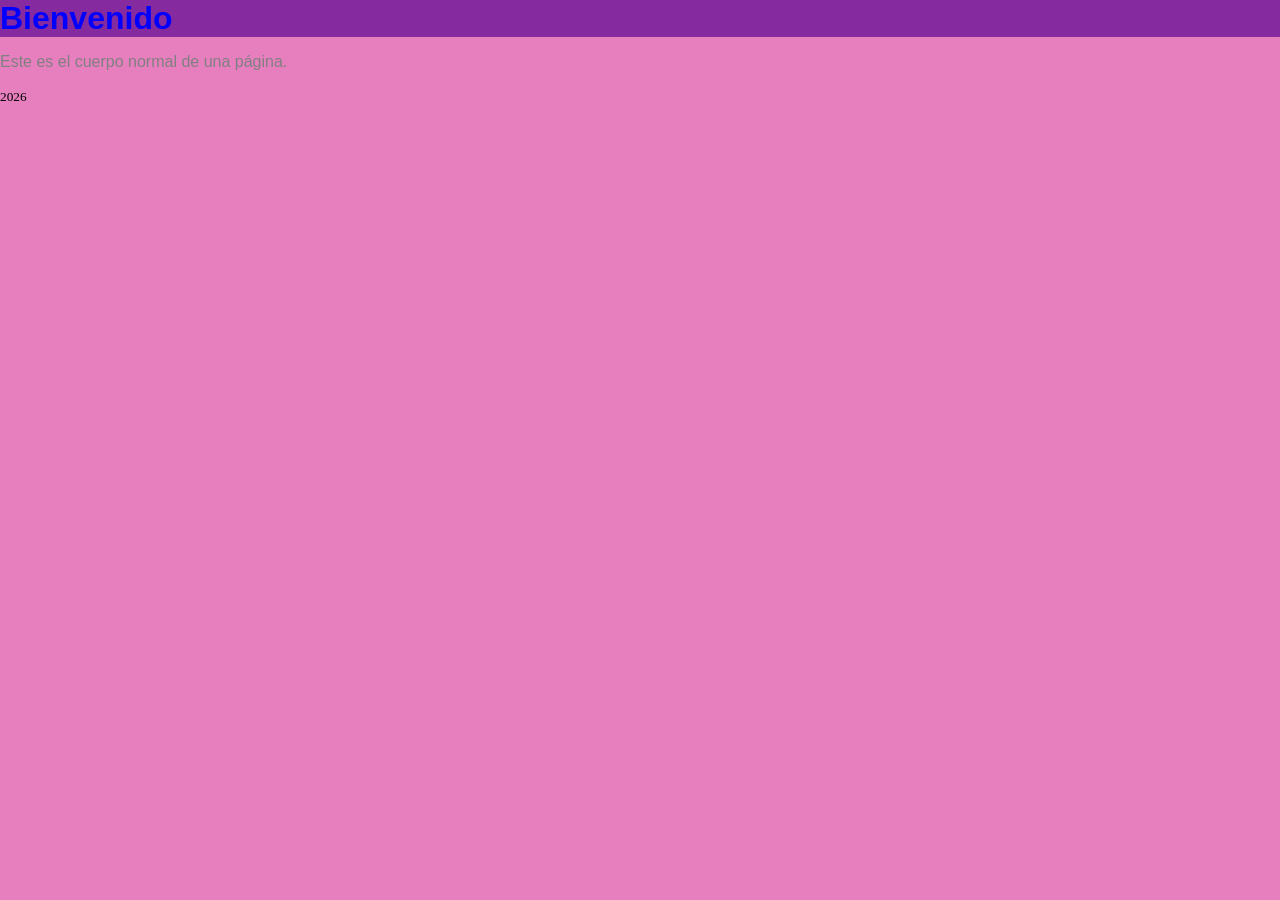
==== Mi_primera.html @ f34c86fd "Agosto-23-2026- PrimeraPag" ====
<!doctype html>
<html lang="es">
	<head>
		<link rel="stylesheet" href="estilos.css" />
		<meta charset="UTF-8" />
		<meta name="viewport" content="width=device-width, initial-scale=1.0" />
		<title>El Oceano</title>
	</head>
	<body>
		<header>
			<h1>Bienvenido</h1>
		</header>

		<main>
			<p>Este es el cuerpo normal de una página.</p>
		</main>

		<footer>
			<small> 2026</small>
		</footer>
	</body>
</html>
---- estilos.css ----
body{
    background-color: rgb(231, 127, 191);
    margin: 0;
    padding: 0;
}

h1{
    color: blue;
    font-size: 2em;
    font-family: Arial, sans-serif;
    background-color: rgb(133, 42, 159);
    margin: 0;
    padding: 0;
}

p{
    color: gray;
    font-size: 1em;
    font-family: Arial, sans-serif;
}
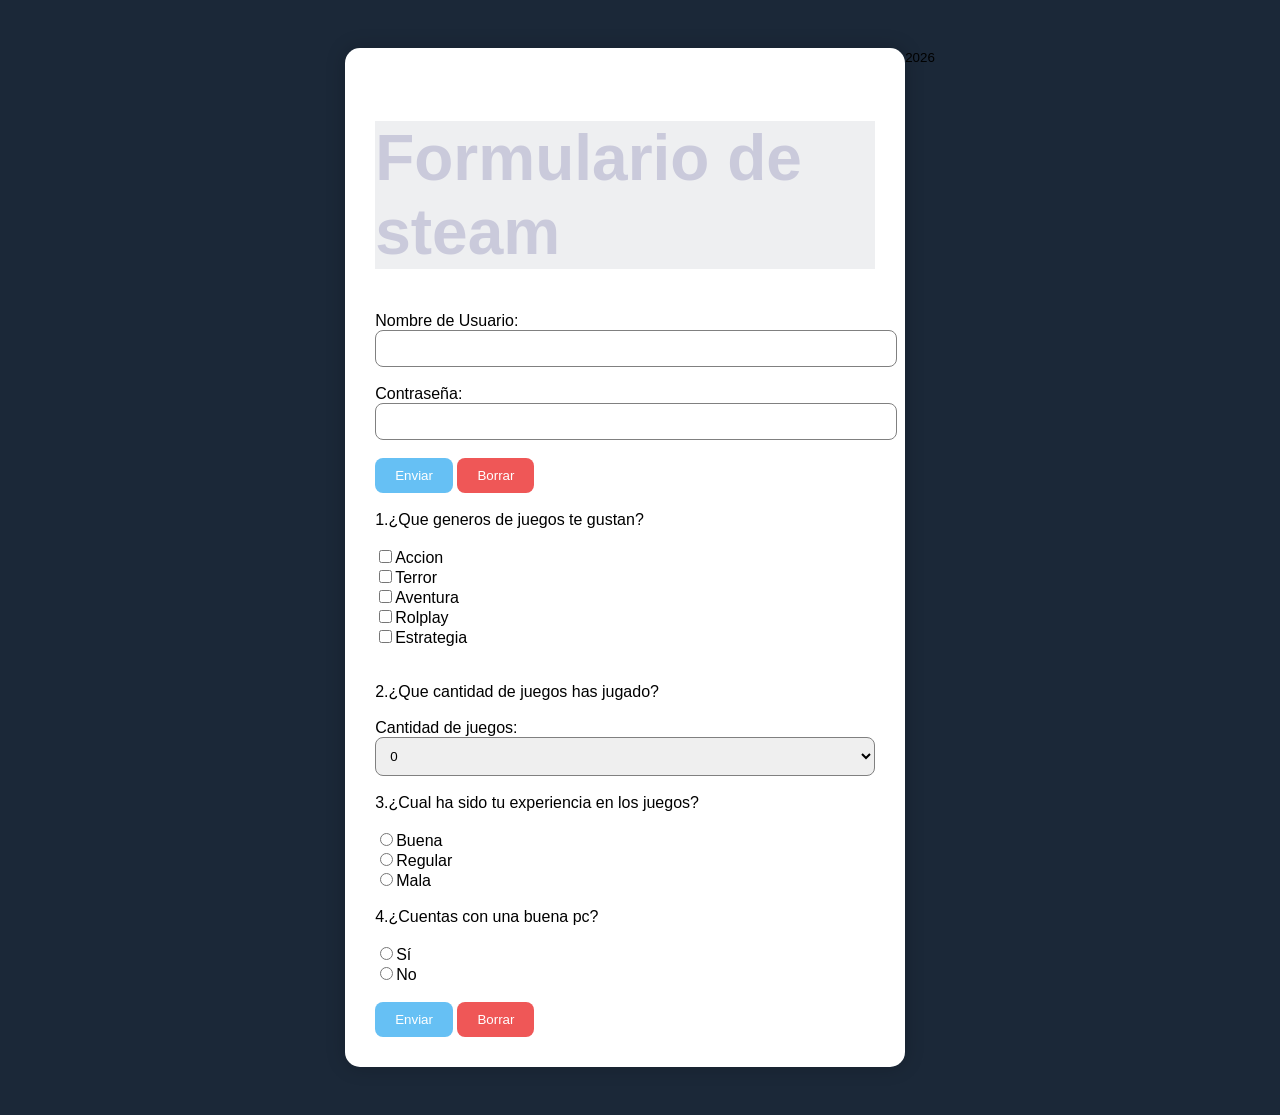
==== commit d3c132c7: "01/09/2026" ====
--- a/Mi_primera.html
+++ b/Mi_primera.html
@@ -1,22 +1,70 @@
 <!doctype html>
 <html lang="es">
 	<head>
-		<link rel="stylesheet" href="estilos.css" />
+		<link href="estilos.css" rel="stylesheet" type="text/css" />
 		<meta charset="UTF-8" />
 		<meta name="viewport" content="width=device-width, initial-scale=1.0" />
-		<title>El Oceano</title>
 	</head>
 	<body>
+		<form action="xxxx.php" method="post">
+			
 		<header>
-			<h1>Bienvenido</h1>
+			<h1 >
+				Formulario de steam
+			</h1>
 		</header>
+			
+			<label for="usuario">Nombre de Usuario:</label><input type="text" name="nombre" required><br>
+			<br>
+			<label for="contraseña">Contraseña:</label><input type="password" name="contraseña" required><br> 
+			<br>
+			<input type="submit" value="Enviar">
+			<input type="reset" value="Borrar">
+			<br>
+			<br>
+			1.¿Que generos de juegos te gustan?<br>
+			<br>
+			<input type="checkbox" name="accion" value="accion">Accion<br>
+			<input type="checkbox" name="Terror" value="Terror">Terror<br>
+			<input type="checkbox" name="aventura" value="aventura">Aventura<br>
+			<input type="checkbox" name="Role" value="Role">Rolplay<br>	
+			<input type="checkbox" name="estrategia" value="estrategia">Estrategia<br>
+			<br>
+			<br>
+			2.¿Que cantidad de juegos has jugado?<br>
+			<br>
+			<label for="cantidad">Cantidad de juegos:</label>
+			<select name="cantidad" id="cantidad">
+				<option value="0">0</option>
+				<option value="1">1</option>
+				<option value="2">2</option>
+				<option value="3">3</option>
+				<option value="4">4</option>
+				<option value="5">5</option>
+			</select>
+			<br>
+			<br>
+			3.¿Cual ha sido tu experiencia en los juegos?<br>
+			<br>
+			<input type="radio" name="experiencia" value="buena">Buena<br>
+			<input type="radio" name="experiencia" value="regular">Regular<br>
+			<input type="radio" name="experiencia" value="mala">Mala
+			<br>
+			<br>
+			4.¿Cuentas con una buena pc?<br>
+			<br>
+			<input type="radio" name="pc" value="si">Sí<br>
+			<input type="radio" name="pc" value="no">No
+			<br>
+			<br>
+			<input type="submit" value="Enviar">
+			<input type="reset" value="Borrar">
 
-		<main>
-			<p>Este es el cuerpo normal de una página.</p>
-		</main>
+		</form>
 
 		<footer>
 			<small> 2026</small>
 		</footer>
+
 	</body>
 </html>
--- a/estilos.css
+++ b/estilos.css
@@ -1,21 +1,82 @@
+header{
+  color: rgb(202, 202, 219);
+  font-size: 2em;
+  font-family: Arial, sans-serif;
+  background-color: rgb(238, 239, 241);
+  margin: 0;
+  padding: 0;
+}
 
 body{
-    background-color: rgb(231, 127, 191);
-    margin: 0;
-    padding: 0;
-}
 
-h1{
-    color: blue;
-    font-size: 2em;
-    font-family: Arial, sans-serif;
-    background-color: rgb(133, 42, 159);
-    margin: 0;
-    padding: 0;
+background:#1b2838;
+font-family:Arial,sans-serif;
+display:flex;
+justify-content:center;
+padding:40px;
+
 }
 
 p{
-    color: gray;
-    font-size: 1em;
-    font-family: Arial, sans-serif;
+  color: rgb(66, 88, 12);
+  font-size: 1.2em;
+  font-family: Arial, sans-serif;
+  background-color: rgba(255, 255, 255, 0.648);
+  margin: 0;
+  padding: 0;
+} 
+
+form{
+
+background:white;
+padding:30px;
+width:500px;
+border-radius:15px;
+box-shadow:0 0 20px rgba(0,0,0,.2);
+
+}
+
+input[type=text],
+input[type=password],
+select{
+
+width:100%;
+padding:10px;
+border-radius:8px;
+border:1px solid gray;
+
+}
+
+input[type=submit]{
+
+background:#66c0f4;
+color:white;
+padding:10px 20px;
+border:none;
+border-radius:8px;
+cursor:pointer;
+
+}
+
+input[type=submit]:hover{
+
+background:#417a9b;
+
+}
+
+input[type=reset]{
+
+background:#ef5757;
+color:white;
+padding:10px 20px;
+border:none;
+border-radius:8px;
+cursor:pointer;
+
+}
+
+input[type=reset]:hover{
+
+background:#417a9b;
+
 }
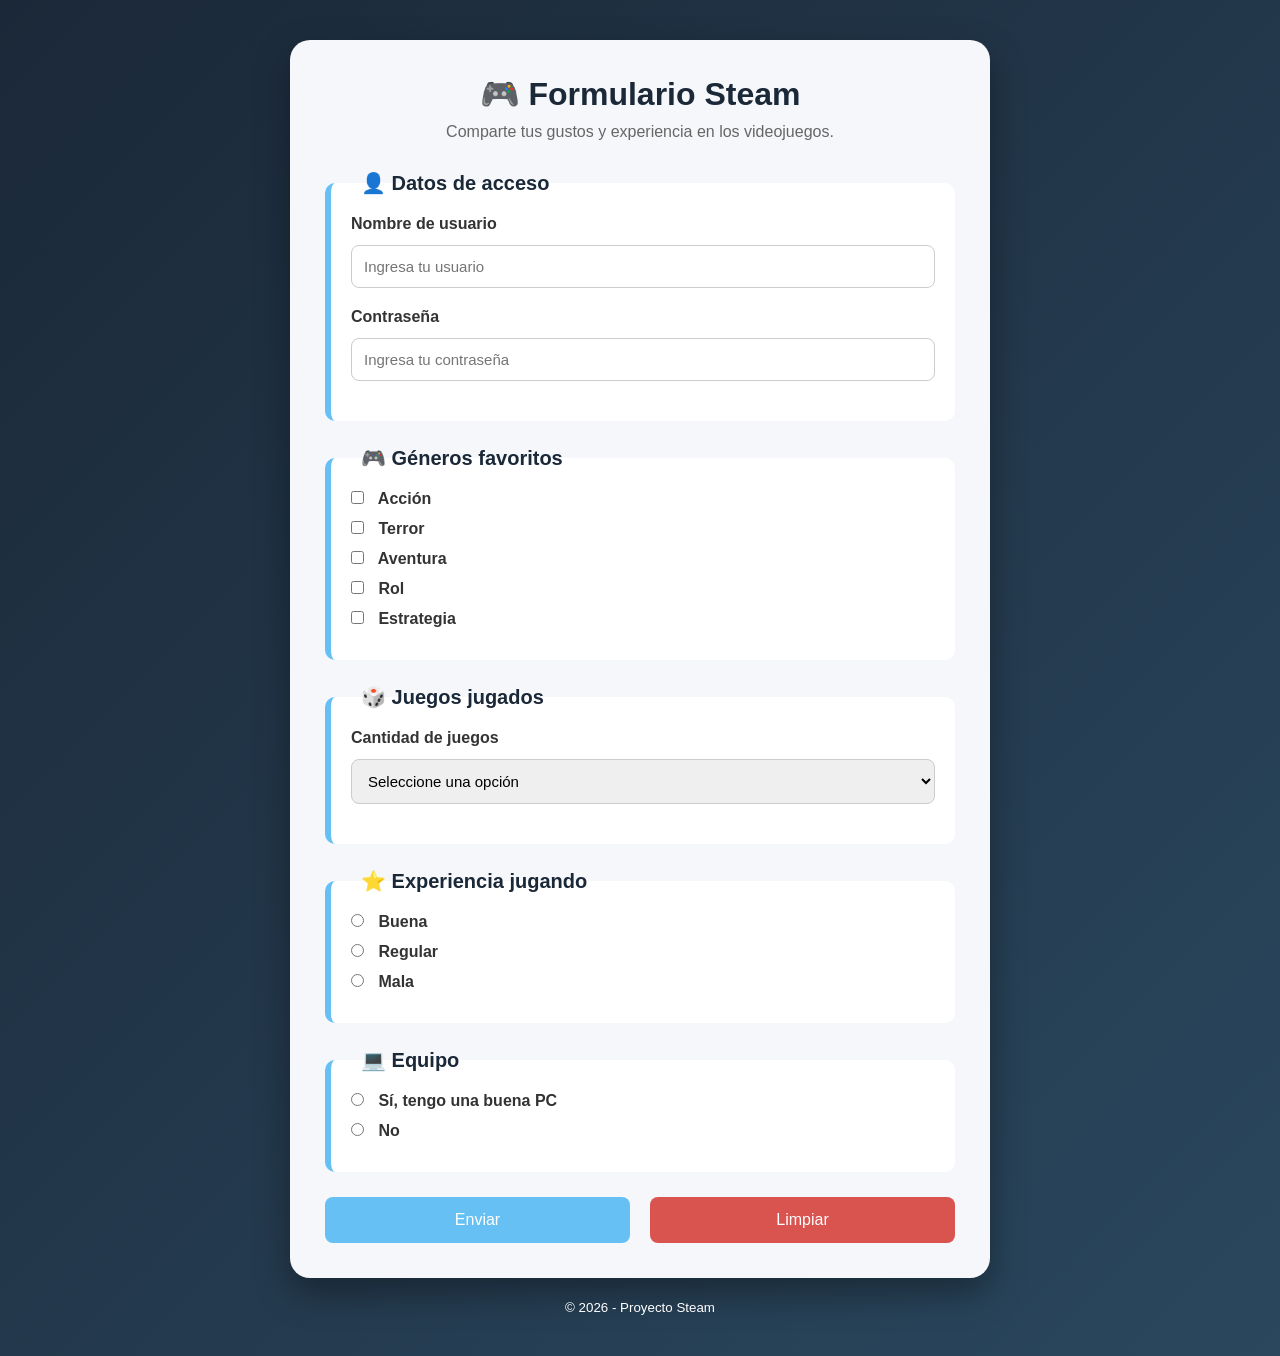
==== commit 8815300f: "End" ====
--- a/Mi_primera.html
+++ b/Mi_primera.html
@@ -1,70 +1,112 @@
-<!doctype html>
+<!DOCTYPE html>
 <html lang="es">
-	<head>
-		<link href="estilos.css" rel="stylesheet" type="text/css" />
-		<meta charset="UTF-8" />
-		<meta name="viewport" content="width=device-width, initial-scale=1.0" />
-	</head>
-	<body>
-		<form action="xxxx.php" method="post">
-			
-		<header>
-			<h1 >
-				Formulario de steam
-			</h1>
-		</header>
-			
-			<label for="usuario">Nombre de Usuario:</label><input type="text" name="nombre" required><br>
-			<br>
-			<label for="contraseña">Contraseña:</label><input type="password" name="contraseña" required><br> 
-			<br>
-			<input type="submit" value="Enviar">
-			<input type="reset" value="Borrar">
-			<br>
-			<br>
-			1.¿Que generos de juegos te gustan?<br>
-			<br>
-			<input type="checkbox" name="accion" value="accion">Accion<br>
-			<input type="checkbox" name="Terror" value="Terror">Terror<br>
-			<input type="checkbox" name="aventura" value="aventura">Aventura<br>
-			<input type="checkbox" name="Role" value="Role">Rolplay<br>	
-			<input type="checkbox" name="estrategia" value="estrategia">Estrategia<br>
-			<br>
-			<br>
-			2.¿Que cantidad de juegos has jugado?<br>
-			<br>
-			<label for="cantidad">Cantidad de juegos:</label>
-			<select name="cantidad" id="cantidad">
-				<option value="0">0</option>
-				<option value="1">1</option>
-				<option value="2">2</option>
-				<option value="3">3</option>
-				<option value="4">4</option>
-				<option value="5">5</option>
-			</select>
-			<br>
-			<br>
-			3.¿Cual ha sido tu experiencia en los juegos?<br>
-			<br>
-			<input type="radio" name="experiencia" value="buena">Buena<br>
-			<input type="radio" name="experiencia" value="regular">Regular<br>
-			<input type="radio" name="experiencia" value="mala">Mala
-			<br>
-			<br>
-			4.¿Cuentas con una buena pc?<br>
-			<br>
-			<input type="radio" name="pc" value="si">Sí<br>
-			<input type="radio" name="pc" value="no">No
-			<br>
-			<br>
-			<input type="submit" value="Enviar">
-			<input type="reset" value="Borrar">
 
-		</form>
+<head>
+    <meta charset="UTF-8">
+    <meta name="viewport" content="width=device-width, initial-scale=1.0">
+    <title>Formulario Steam</title>
 
-		<footer>
-			<small> 2026</small>
-		</footer>
+    <link rel="stylesheet" href="estilos.css">
+</head>
 
-	</body>
+<body>
+
+    <main class="contenedor">
+
+        <form action="xxxx.php" method="post">
+
+            <header>
+                <h1>🎮 Formulario Steam</h1>
+                <p>Comparte tus gustos y experiencia en los videojuegos.</p>
+            </header>
+
+            <fieldset>
+                <legend>👤 Datos de acceso</legend>
+
+                <div class="campo">
+                    <label for="nombre">Nombre de usuario</label>
+                    <input type="text" id="nombre" name="nombre" placeholder="Ingresa tu usuario" required>
+                </div>
+
+                <div class="campo">
+                    <label for="contrasena">Contraseña</label>
+                    <input type="password" id="contrasena" name="contrasena" placeholder="Ingresa tu contraseña" required>
+                </div>
+
+            </fieldset>
+
+            <fieldset>
+                <legend>🎮 Géneros favoritos</legend>
+
+                <label><input type="checkbox" name="accion"> Acción</label>
+                <label><input type="checkbox" name="terror"> Terror</label>
+                <label><input type="checkbox" name="aventura"> Aventura</label>
+                <label><input type="checkbox" name="rol"> Rol</label>
+                <label><input type="checkbox" name="estrategia"> Estrategia</label>
+
+            </fieldset>
+
+            <fieldset>
+                <legend>🎲 Juegos jugados</legend>
+
+                <div class="campo">
+
+                    <label for="cantidad">Cantidad de juegos</label>
+
+                    <select id="cantidad" name="cantidad">
+
+                        <option value="">Seleccione una opción</option>
+                        <option>0 - 10</option>
+                        <option>11 - 20</option>
+                        <option>21 - 50</option>
+                        <option>Más de 50</option>
+
+                    </select>
+
+                </div>
+
+            </fieldset>
+
+            <fieldset>
+
+                <legend>⭐ Experiencia jugando</legend>
+
+                <label><input type="radio" name="experiencia" value="buena"> Buena</label>
+
+                <label><input type="radio" name="experiencia" value="regular"> Regular</label>
+
+                <label><input type="radio" name="experiencia" value="mala"> Mala</label>
+
+            </fieldset>
+
+            <fieldset>
+
+                <legend>💻 Equipo</legend>
+
+                <label><input type="radio" name="pc" value="si"> Sí, tengo una buena PC</label>
+
+                <label><input type="radio" name="pc" value="no"> No</label>
+
+            </fieldset>
+
+            <div class="botones">
+
+                <input type="submit" value="Enviar">
+
+                <input type="reset" value="Limpiar">
+
+            </div>
+
+        </form>
+
+    </main>
+
+    <footer>
+
+        <small>© 2026 - Proyecto Steam</small>
+
+    </footer>
+
+</body>
+
 </html>
--- a/estilos.css
+++ b/estilos.css
@@ -1,38 +1,118 @@
+*{
+    margin:0;
+    padding:0;
+    box-sizing:border-box;
+}
+
+body{
+
+    background:linear-gradient(135deg,#1b2838,#2a475e);
+
+    font-family:Arial, Helvetica, sans-serif;
+
+    color:white;
+
+    min-height:100vh;
+
+    display:flex;
+
+    flex-direction:column;
+
+    justify-content:center;
+
+    align-items:center;
+
+    padding:40px;
+
+}
+
+.contenedor{
+
+    width:100%;
+
+    max-width:700px;
+
+}
+
+form{
+
+    background:#f5f7fa;
+
+    color:#333;
+
+    padding:35px;
+
+    border-radius:20px;
+
+    box-shadow:0 15px 35px rgba(0,0,0,.35);
+
+}
+
 header{
-  color: rgb(202, 202, 219);
-  font-size: 2em;
-  font-family: Arial, sans-serif;
-  background-color: rgb(238, 239, 241);
-  margin: 0;
-  padding: 0;
-}
-
-body{
-
-background:#1b2838;
-font-family:Arial,sans-serif;
-display:flex;
-justify-content:center;
-padding:40px;
-
-}
-
-p{
-  color: rgb(66, 88, 12);
-  font-size: 1.2em;
-  font-family: Arial, sans-serif;
-  background-color: rgba(255, 255, 255, 0.648);
-  margin: 0;
-  padding: 0;
-} 
-
-form{
-
-background:white;
-padding:30px;
-width:500px;
-border-radius:15px;
-box-shadow:0 0 20px rgba(0,0,0,.2);
+
+    text-align:center;
+
+    margin-bottom:30px;
+
+}
+
+header h1{
+
+    color:#1b2838;
+
+    margin-bottom:10px;
+
+}
+
+header p{
+
+    color:#666;
+
+}
+
+fieldset{
+
+    border:none;
+
+    border-left:6px solid #66c0f4;
+
+    background:white;
+
+    padding:20px;
+
+    border-radius:10px;
+
+    margin-bottom:25px;
+
+}
+
+legend{
+
+    font-size:20px;
+
+    font-weight:bold;
+
+    color:#1b2838;
+
+    padding:0 10px;
+
+}
+
+.campo{
+
+    display:flex;
+
+    flex-direction:column;
+
+    margin-bottom:20px;
+
+}
+
+label{
+
+    margin-bottom:8px;
+
+    font-weight:bold;
 
 }
 
@@ -40,43 +120,112 @@
 input[type=password],
 select{
 
-width:100%;
-padding:10px;
-border-radius:8px;
-border:1px solid gray;
+    padding:12px;
+
+    border:1px solid #ccc;
+
+    border-radius:8px;
+
+    font-size:15px;
+
+    transition:.3s;
+
+}
+
+input[type=text]:focus,
+input[type=password]:focus,
+select:focus{
+
+    border-color:#66c0f4;
+
+    box-shadow:0 0 8px rgba(102,192,244,.5);
+
+    outline:none;
+
+}
+
+input[type=checkbox],
+input[type=radio]{
+
+    margin-right:10px;
+
+}
+
+fieldset label{
+
+    display:block;
+
+    margin-bottom:12px;
+
+    cursor:pointer;
+
+}
+
+.botones{
+
+    display:flex;
+
+    justify-content:space-between;
+
+    gap:20px;
+
+}
+
+input[type=submit],
+input[type=reset]{
+
+    flex:1;
+
+    padding:14px;
+
+    border:none;
+
+    border-radius:8px;
+
+    font-size:16px;
+
+    cursor:pointer;
+
+    transition:.3s;
 
 }
 
 input[type=submit]{
 
-background:#66c0f4;
-color:white;
-padding:10px 20px;
-border:none;
-border-radius:8px;
-cursor:pointer;
+    background:#66c0f4;
+
+    color:white;
 
 }
 
 input[type=submit]:hover{
 
-background:#417a9b;
+    background:#417a9b;
+
+    transform:translateY(-2px);
 
 }
 
 input[type=reset]{
 
-background:#ef5757;
-color:white;
-padding:10px 20px;
-border:none;
-border-radius:8px;
-cursor:pointer;
+    background:#d9534f;
+
+    color:white;
 
 }
 
 input[type=reset]:hover{
 
-background:#417a9b;
+    background:#b52b27;
+
+    transform:translateY(-2px);
+
+}
+
+footer{
+
+    margin-top:20px;
+
+    color:white;
 
 }
